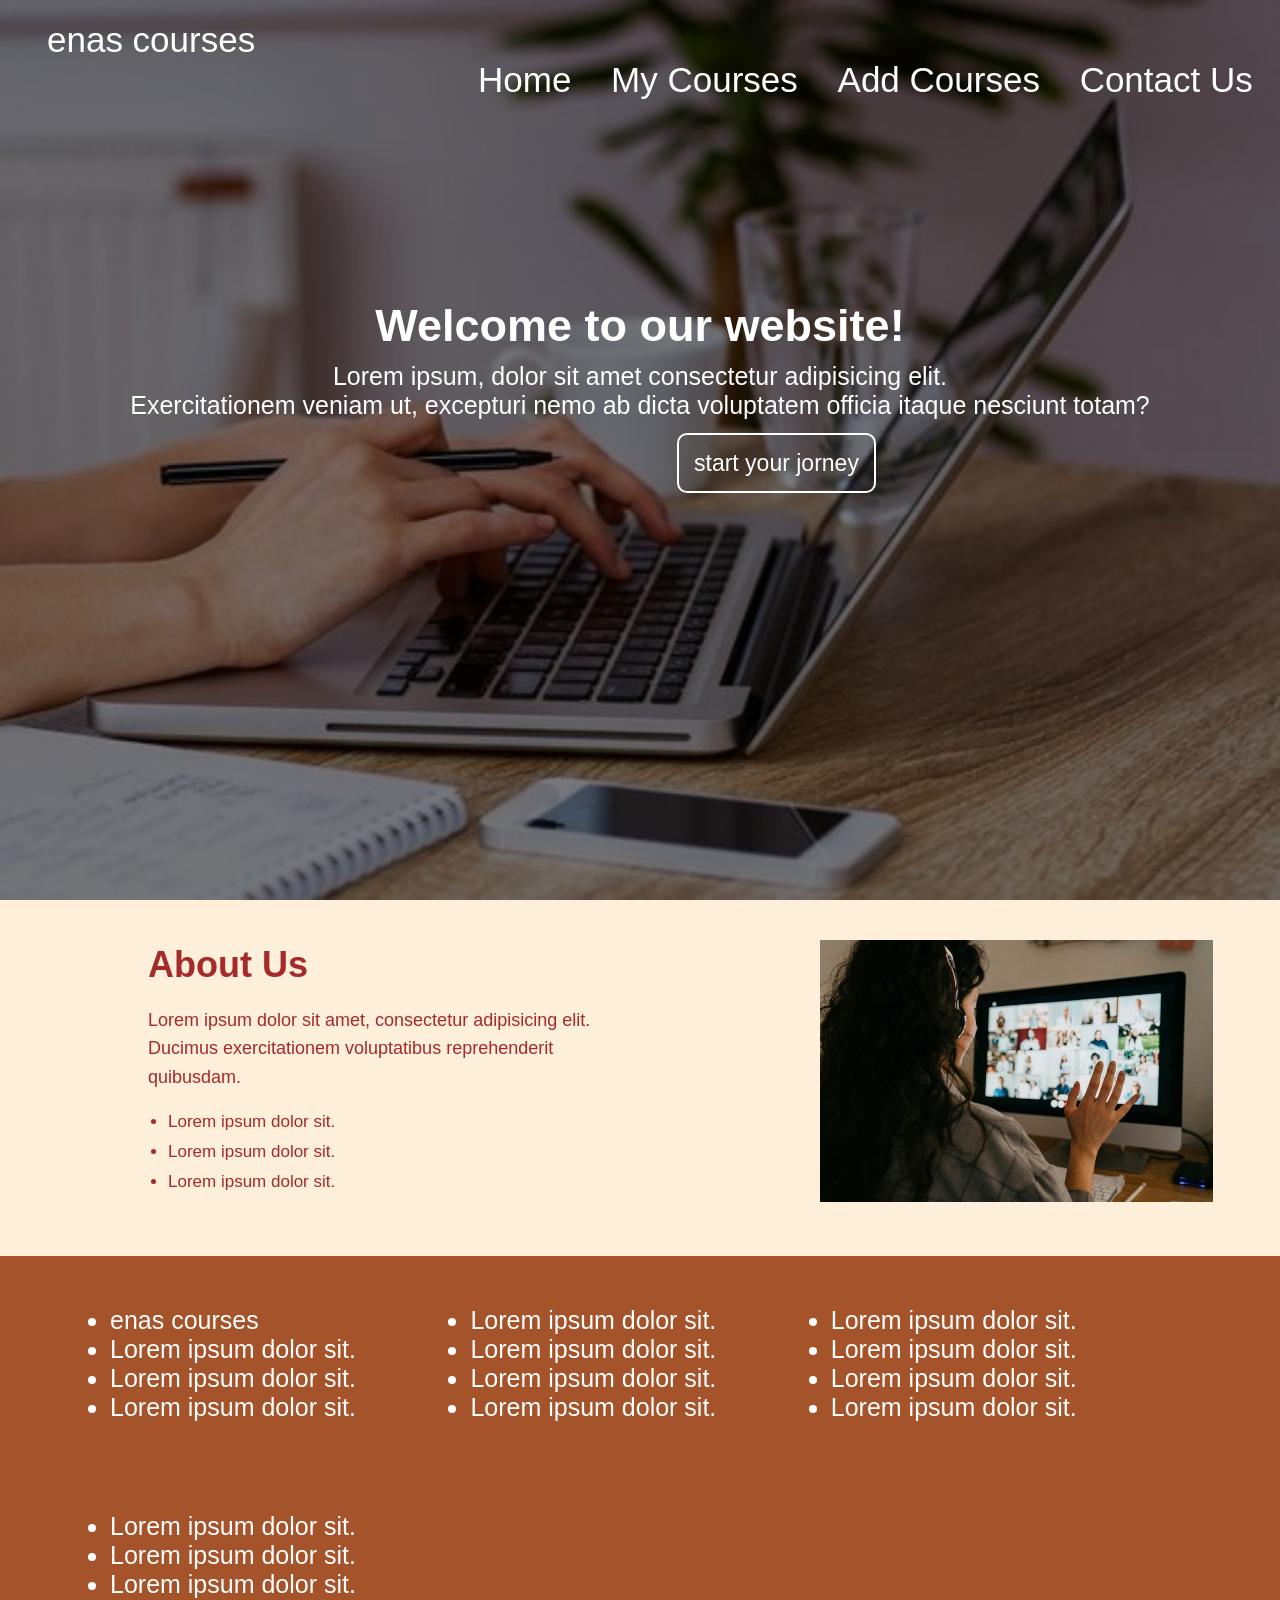
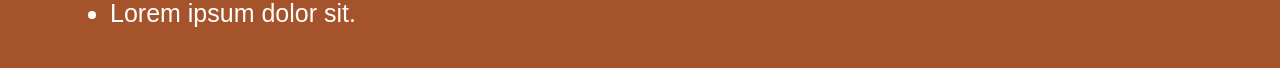
==== index.html @ b3fa0b77 "Add files via upload" ====
<!DOCTYPE html>
<html lang="en">
<head>
    <meta charset="UTF-8">
    <meta name="viewport" content="width=device-width, initial-scale=1.0">
    <title>Home</title>
    <link href="style.css" rel="stylesheet">
</head>
<body>
    
    <nav>
        <div class="title">
            <a href="#">enas courses</a>
        </div>
        <div class="links">
            <a href="home.html">Home</a>
            <a href="courses.html">My Courses</a>
            <a href="add_course.html">Add Courses</a>
            <a href="contact_us.html">Contact Us</a>
        </div>   
    </nav>
    <section class="home">
        <div class="layer">
            <h1>Welcome to our website!</h1>
            <p>Lorem ipsum, dolor sit amet consectetur adipisicing elit. <br> Exercitationem veniam ut, excepturi nemo ab dicta voluptatem officia itaque nesciunt totam?</p>
            <a href="courses.html">start your jorney</a>
        </div>
    </section>
    <section class="about">
        <div class="text">
            <h2>About Us</h2>
            <p>
                Lorem ipsum dolor sit amet, consectetur adipisicing elit. Ducimus exercitationem voluptatibus reprehenderit quibusdam.
            </p>

            <ul>
                <li>Lorem ipsum dolor sit.</li>
                <li>Lorem ipsum dolor sit.</li>
                <li>Lorem ipsum dolor sit.</li>
            </ul>
        </div>

        <div class="img">
            <img src="about.jpg" alt="">
        </div>
    </section>
    <div class="footer">
        <ul>
            <li>enas courses</li>
            <li>Lorem ipsum dolor sit.</li>
            <li>Lorem ipsum dolor sit.</li>
            <li>Lorem ipsum dolor sit.</li>
        </ul>
        <ul>
            <li>Lorem ipsum dolor sit.</li>
            <li>Lorem ipsum dolor sit.</li>
            <li>Lorem ipsum dolor sit.</li>
            <li>Lorem ipsum dolor sit.</li>
        </ul>
        <ul>
            <li>Lorem ipsum dolor sit.</li>
            <li>Lorem ipsum dolor sit.</li>
            <li>Lorem ipsum dolor sit.</li>
            <li>Lorem ipsum dolor sit.</li>
        </ul>
        <ul>
            <li>Lorem ipsum dolor sit.</li>
            <li>Lorem ipsum dolor sit.</li>
            <li>Lorem ipsum dolor sit.</li>
            <li>Lorem ipsum dolor sit.</li>
        </ul>
    </div>
     
</body>
</html>
---- style.css ----
*{
    margin: 0;
    padding: 0;
    font-family: 'Segoe UI', Tahoma, Geneva, Verdana, sans-serif;
}
body{
    background-color: rgba(251, 201, 125, 0.284);

}
nav {
    position: absolute;
    top: 0px;
    left: 0;
    width: 100%;
    color: white;
    z-index: 1;
    padding-top: 20px;
}
nav div{
    display: inline-block;
}
nav .links{
    margin-left: 463px;
    font-size: 35px;
}
nav .links a{
    padding: 15px;
    color: rgb(255, 255, 255);
    text-decoration: none;
    transition-duration: 0.2s;

}
nav a:hover{
    color: rgb(194, 147, 87);
}
nav .title a{
    font-size: 35px;
    margin-left: 47px;
    color: rgb(255, 255, 255);
    text-decoration: none;
}
.home {
    
    height: 100vh;
    background-repeat: no-repeat;
    background-size: cover;
    background-position: 100%;
    position: relative;
    background-image: url(bg.jpg);
}
.home .layer{
    position: absolute;
    top: 0;
    left: 0;
    width: 100%;
    height: 100vh;
    background-color: rgba(0, 0, 0, 0.5);
}
.home h1{
    margin-top: 300px;
    text-align: center;
    font-size: 45px;
    color: white;
    margin-bottom: 10px;
}
.home p{
    text-align: center;
    font-size: 25px;
    color: white;
    margin-bottom: 30px;
}
.home a{
    border: 2px white solid ;
    color: white;
    margin-left: 677px;
    padding: 15px;
    border-radius:10px ;
    font-size: 23px;
    text-decoration: none;
    transition-duration: 0.2s;
}
.home a:hover{
    background-color: rgb(194, 147, 87);
    border: none;
}
.about div{
    display: inline-block;
    width: 48%;
    margin-top: 40px;
}
.about img{
    width: 80%;
    margin-left: 160px;
}
.about{
    font-size: 0; 
    width: 80%;
    margin: auto;
    margin-bottom: 50px;
}

.about div{
    display: inline-block;
    width: 48%;
    vertical-align: middle;
    font-size: 16px;
}

.about .text{
    padding-right: 20px;
    margin-left: 20px;
}

.about .text h2{
    font-size: 36px;
    color: brown;
    margin-bottom: 20px;
}

.about .text p{
    font-size: 18px;
    color: brown;
    line-height: 1.6;
    margin-bottom: 20px;
}

.about .text ul{
    padding-left: 20px;
    color: brown;
}

.about .text li{
    margin-bottom: 10px;
    font-size: 17px;
}
.footer{
    background-color: rgb(165, 83, 42);
}
.footer ul{
    display: inline-block;
    padding-left:110px ;
    margin-top: 50px;
    color: white;
    font-size: 25px;
    margin-bottom: 40px;
}
@media (max-width: 768px){

    nav .links{
        margin-left: 0;
        text-align: center;
        display: block;
        font-size: 20px;
    }

    nav .title{
        display: block;
        text-align: center;
    }

    .home h1{
        font-size: 28px;
        margin-top: 200px;
    }

    .home p{
        font-size: 18px;
    }

    .home a{
        margin-left: 30%;
        font-size: 16px;
    }

    .about div{
        display: block;
        width: 100%;
        text-align: center;
    }

    .about img{
        margin-left: 0;
        width: 100%;
    }

    .footer ul{
        display: block;
        text-align: center;
        padding-left: 0;
    }
}
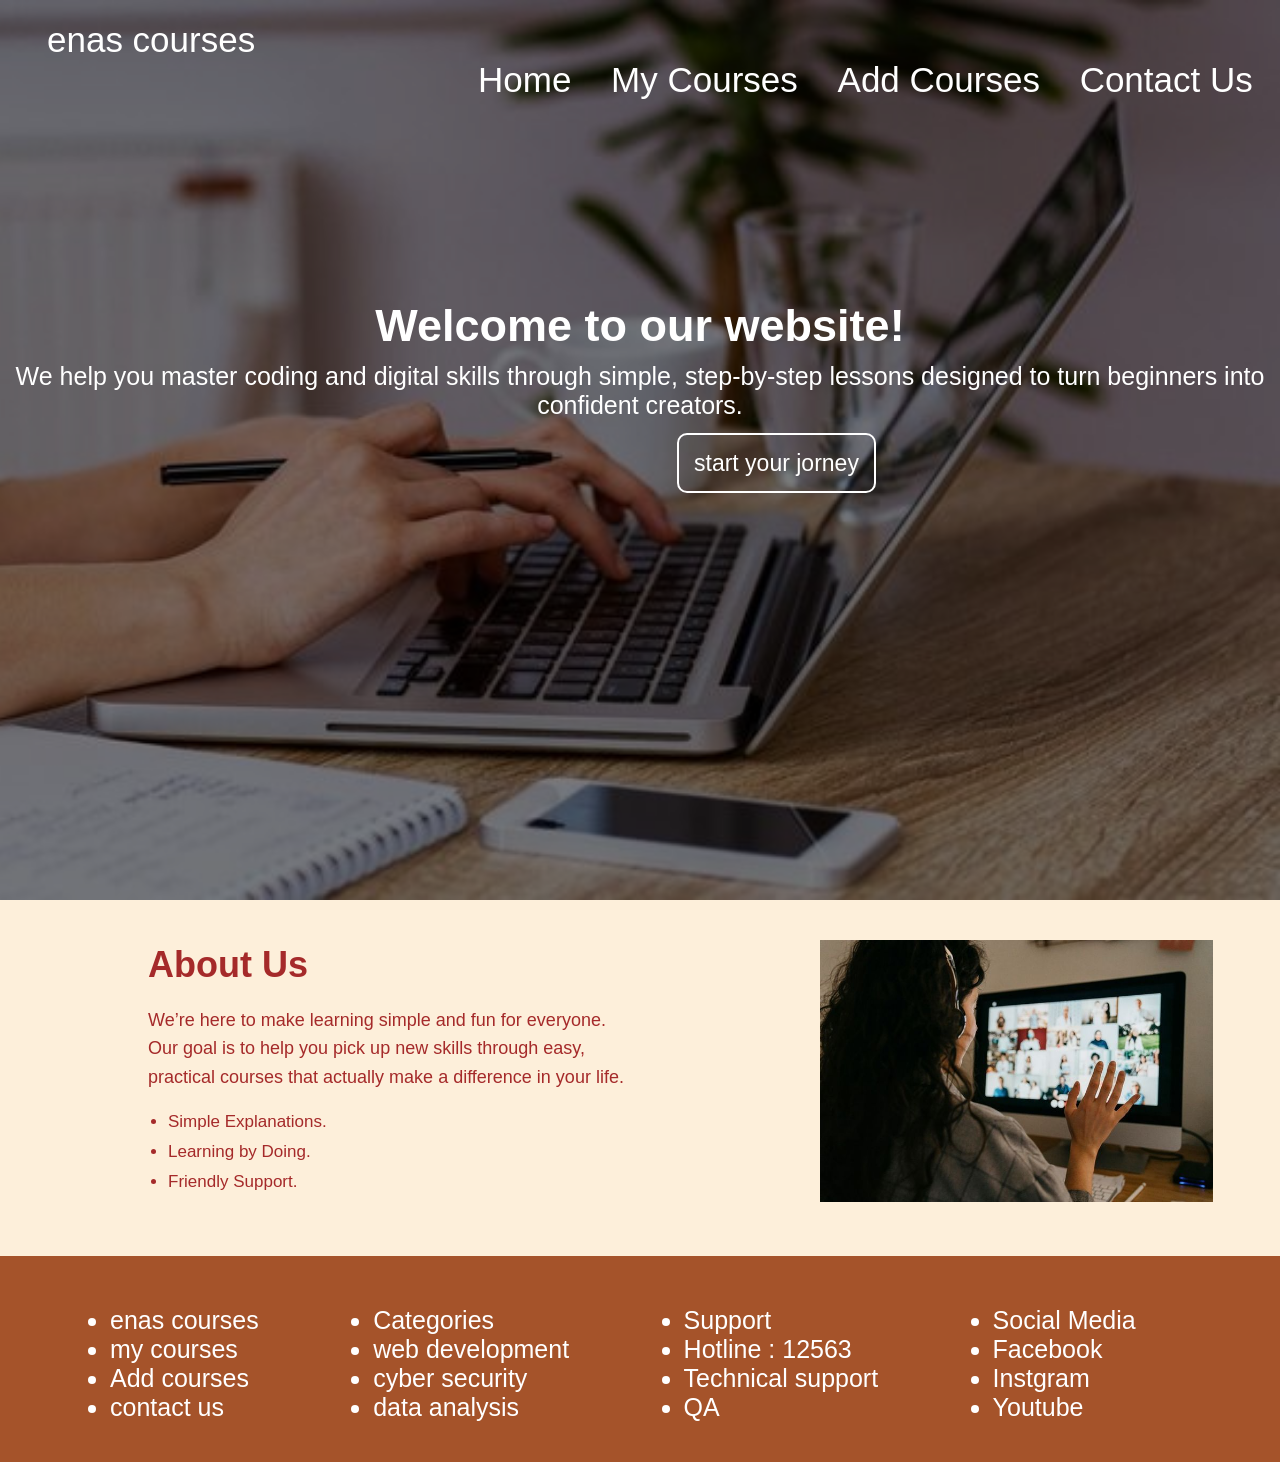
==== commit 9b1a291a: "Update index.html" ====
--- a/index.html
+++ b/index.html
@@ -13,7 +13,7 @@
             <a href="#">enas courses</a>
         </div>
         <div class="links">
-            <a href="home.html">Home</a>
+            <a href="index.html">Home</a>
             <a href="courses.html">My Courses</a>
             <a href="add_course.html">Add Courses</a>
             <a href="contact_us.html">Contact Us</a>
@@ -22,7 +22,7 @@
     <section class="home">
         <div class="layer">
             <h1>Welcome to our website!</h1>
-            <p>Lorem ipsum, dolor sit amet consectetur adipisicing elit. <br> Exercitationem veniam ut, excepturi nemo ab dicta voluptatem officia itaque nesciunt totam?</p>
+            <p>We help you master coding and digital skills through simple, step-by-step lessons designed to turn beginners into confident creators.</p>
             <a href="courses.html">start your jorney</a>
         </div>
     </section>
@@ -30,13 +30,13 @@
         <div class="text">
             <h2>About Us</h2>
             <p>
-                Lorem ipsum dolor sit amet, consectetur adipisicing elit. Ducimus exercitationem voluptatibus reprehenderit quibusdam.
+                We’re here to make learning simple and fun for everyone. Our goal is to help you pick up new skills through easy, practical courses that actually make a difference in your life.
             </p>
 
             <ul>
-                <li>Lorem ipsum dolor sit.</li>
-                <li>Lorem ipsum dolor sit.</li>
-                <li>Lorem ipsum dolor sit.</li>
+                <li>Simple Explanations.</li>
+                <li>Learning by Doing.</li>
+                <li>Friendly Support.</li>
             </ul>
         </div>
 
@@ -47,29 +47,29 @@
     <div class="footer">
         <ul>
             <li>enas courses</li>
-            <li>Lorem ipsum dolor sit.</li>
-            <li>Lorem ipsum dolor sit.</li>
-            <li>Lorem ipsum dolor sit.</li>
+            <li>my courses</li>
+            <li>Add courses</li>
+            <li>contact us</li>
         </ul>
         <ul>
-            <li>Lorem ipsum dolor sit.</li>
-            <li>Lorem ipsum dolor sit.</li>
-            <li>Lorem ipsum dolor sit.</li>
-            <li>Lorem ipsum dolor sit.</li>
+            <li>Categories</li>
+            <li>web development</li>
+            <li>cyber security</li>
+            <li>data analysis</li>
         </ul>
         <ul>
-            <li>Lorem ipsum dolor sit.</li>
-            <li>Lorem ipsum dolor sit.</li>
-            <li>Lorem ipsum dolor sit.</li>
-            <li>Lorem ipsum dolor sit.</li>
+            <li>Support</li>
+            <li>Hotline : 12563</li>
+            <li>Technical support</li>
+            <li>QA</li>
         </ul>
         <ul>
-            <li>Lorem ipsum dolor sit.</li>
-            <li>Lorem ipsum dolor sit.</li>
-            <li>Lorem ipsum dolor sit.</li>
-            <li>Lorem ipsum dolor sit.</li>
+            <li>Social Media</li>
+            <li>Facebook</li>
+            <li>Instgram</li>
+            <li>Youtube</li>
         </ul>
     </div>
      
 </body>
-</html>+</html>
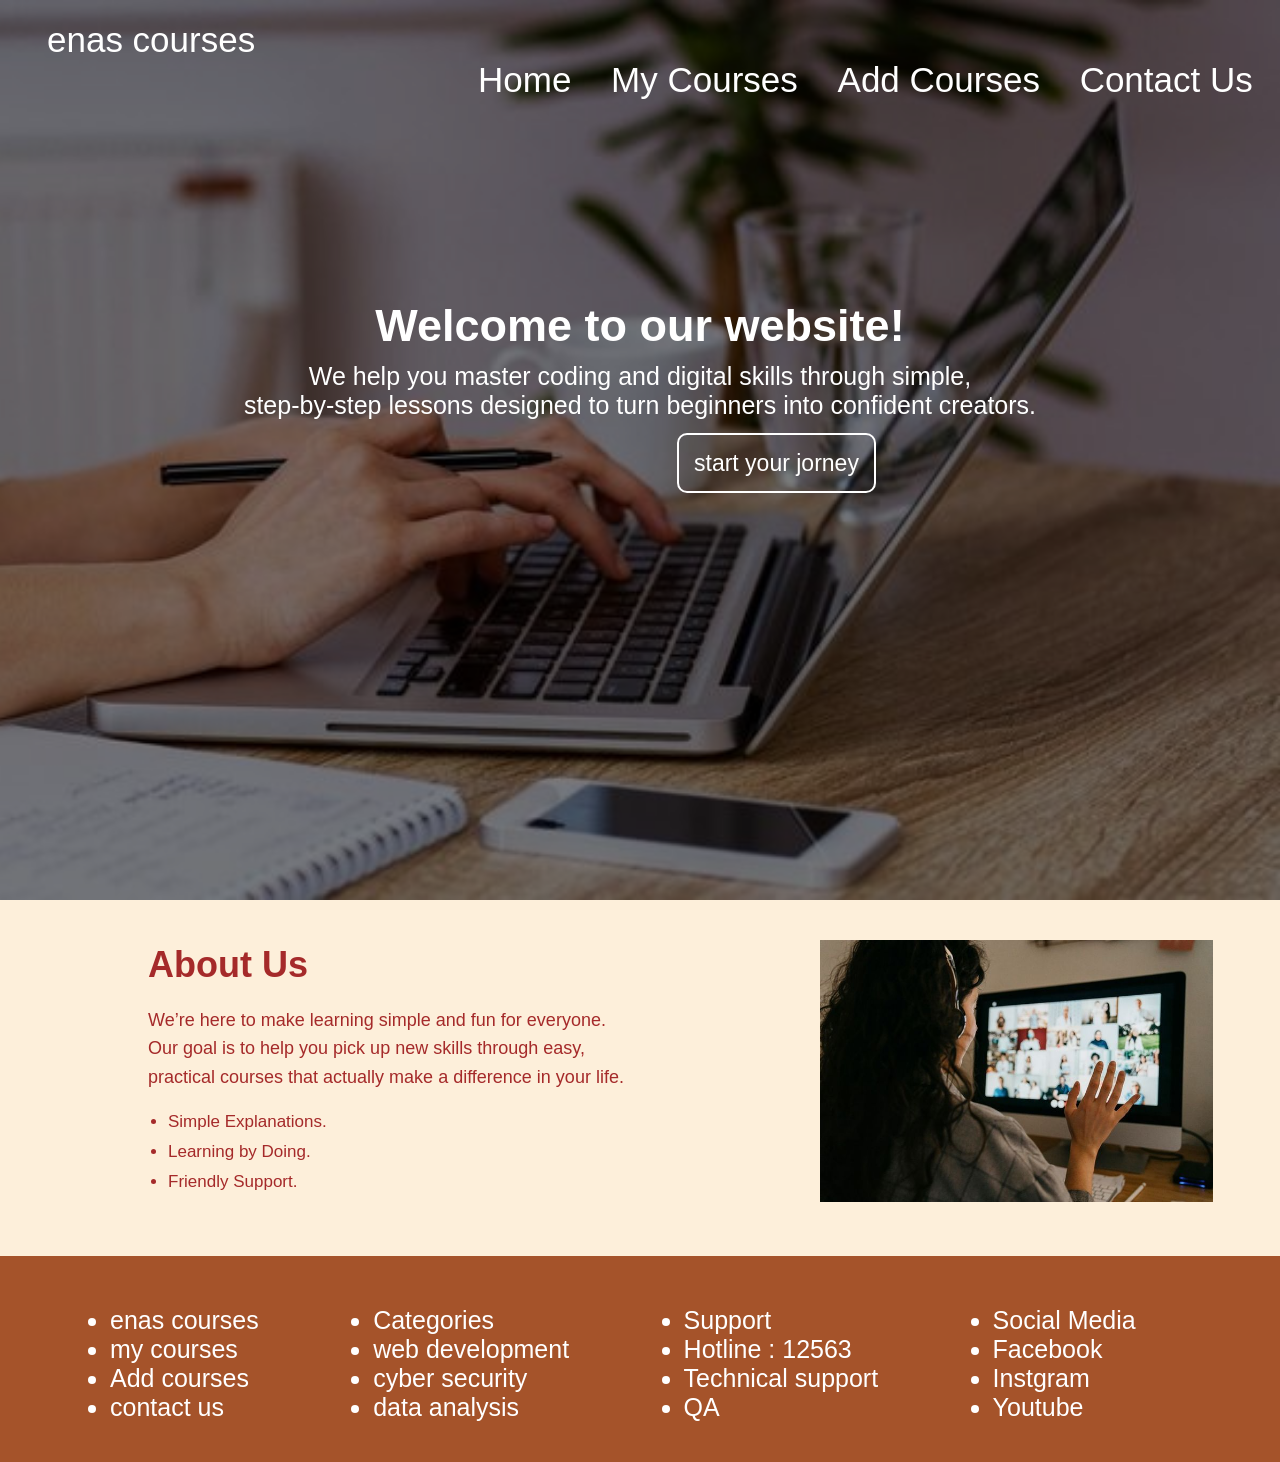
==== commit 9089bcc9: "Update index.html" ====
--- a/index.html
+++ b/index.html
@@ -22,7 +22,7 @@
     <section class="home">
         <div class="layer">
             <h1>Welcome to our website!</h1>
-            <p>We help you master coding and digital skills through simple, step-by-step lessons designed to turn beginners into confident creators.</p>
+            <p>We help you master coding and digital skills through simple, <br> step-by-step lessons designed to turn beginners into confident creators.</p>
             <a href="courses.html">start your jorney</a>
         </div>
     </section>
